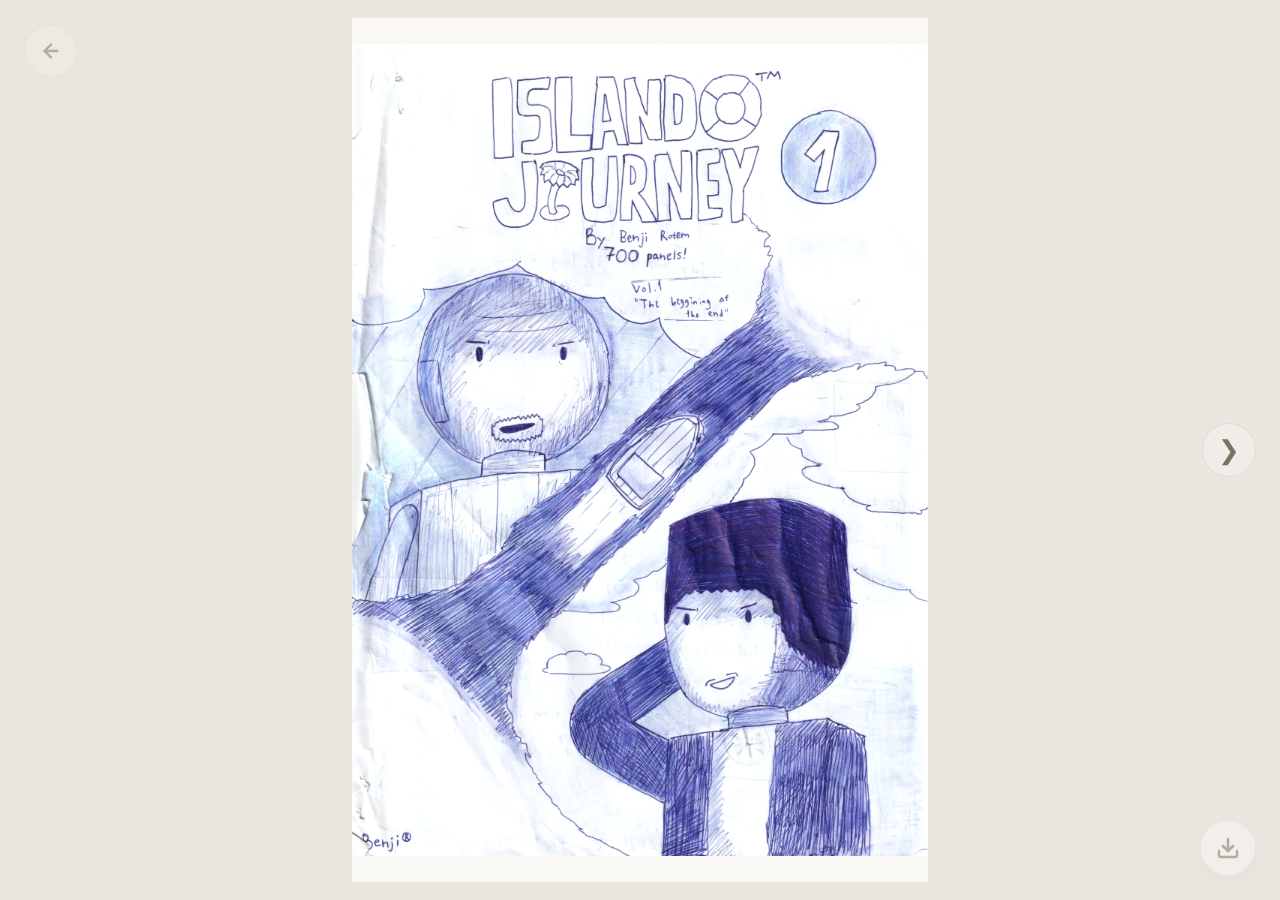
==== island-jurney-1/index.html @ 2cd05504 "benji's books" ====
<!DOCTYPE html>
<html lang="en">
<head>
    <meta charset="UTF-8">
    <meta name="viewport" content="width=device-width, initial-scale=1.0, maximum-scale=1.0, user-scalable=no">
    <title>Soft Elegant Photo Booklet</title>
    <!-- Your exact script references -->
    <script src="../scripts/turnjs4/extras/jquery.min.1.7.js"></script>
    <script src="../scripts/turnjs4/lib/turn.min.js"></script>
    <link rel="stylesheet" href="../css/comics.css">
</head>
<body>

    <!-- Loading Screen -->
    <div id="loader-overlay">
        <div class="spinner"></div>
        <div class="loader-text" id="load-progress">Loading pages (0%)</div>
    </div>

    <!-- Floating Back Button -->
    <a href="../index.html" id="floating-back-btn" title="Back to Library">
        <svg viewBox="0 0 24 24" fill="none" stroke="currentColor" stroke-width="2.5" stroke-linecap="round" stroke-linejoin="round">
            <line x1="19" y1="12" x2="5" y2="12"></line>
            <polyline points="12 19 5 12 12 5"></polyline>
        </svg>
    </a>

    <div id="viewport-wrapper">
        <button class="nav-btn" id="prev-btn">&#10094;</button>
        
        <div id="flipbook-wrapper">
            <div id="flipbook">
                <!-- Structural HTML built dynamically below -->
            </div>
        </div>

        <button class="nav-btn" id="next-btn">&#10095;</button>
    </div>

    <a href="./full/island-jurney-1.pdf" download="./full/island-jurney-1.pdf" id="floating-download-btn" title="Download the whole book">
        <svg viewBox="0 0 24 24" fill="none" stroke="currentColor" stroke-width="2.5" stroke-linecap="round" stroke-linejoin="round">
            <path d="M21 15v4a2 2 0 0 1-2 2H5a2 2 0 0 1-2-2v-4"></path>
            <polyline points="7 10 12 15 17 10"></polyline>
            <line x1="12" y1="15" x2="12" y2="3"></line>
        </svg>
    </a>

    <script>
        var totalPages = 66;
        var flipbook = $("#flipbook");
        var baseRatio = 1.333; 
        var loadedCount = 0;
    </script>
    <script src="../scripts/comics.js"></script>

</body>
</html>
---- css/comics.css ----
* {
    box-sizing: border-box;
}

body, html {
    margin: 0;
    padding: 0;
    width: 100%;
    height: 100%;
    background-color: #eae6df; /* Soft warm linen backdrop */
    overflow: hidden; 
    font-family: system-ui, sans-serif;
    display: flex;
    justify-content: center;
    align-items: center;
}

/* Fullscreen Loading Overlay */
#loader-overlay {
    position: fixed;
    top: 0; left: 0; width: 100%; height: 100%;
    background-color: #eae6df;
    z-index: 9999;
    display: flex;
    flex-direction: column;
    justify-content: center;
    align-items: center;
    transition: opacity 0.5s ease;
}

.spinner {
    width: 50px;
    height: 50px;
    border: 3px solid rgba(140, 131, 117, 0.2);
    border-top-color: #8c8375;
    border-radius: 50%;
    animation: spin 1s infinite linear;
}

.loader-text {
    margin-top: 15px;
    color: #8c8375;
    font-size: 0.9rem;
    letter-spacing: 1px;
}

@keyframes spin {
    0% { transform: rotate(0deg); }
    100% { transform: rotate(360deg); }
}

/* Maximized viewport wrapper with tiny vertical padding */
#viewport-wrapper {
    position: relative;
    width: 100vw;
    height: 100vh;
    display: flex;
    justify-content: center;
    align-items: center;
    padding: 5px 20px; 
}

#flipbook-wrapper {
    position: relative;
    display: block;
    margin: 0 auto;
    visibility: hidden; /* Prevent visual flashing during rendering calculations */
}

#flipbook {
    display: block;
    margin: 0 auto;
}

#flipbook .page-node {
    background-color: #faf8f5;
    overflow: hidden;
    width: 100%;
    height: 100%;
}

#flipbook img {
    width: 100%;
    height: 100%;
    object-fit: contain; 
    display: block;
    pointer-events: none; 
}

/* Soft center fold depth shadows */
#flipbook .odd .page-node {
    background-image: linear-gradient(to left, rgba(0,0,0,0.10) 0%, rgba(0,0,0,0.02) 4%, rgba(0,0,0,0) 10%);
}

#flipbook .even .page-node {
    background-image: linear-gradient(to right, rgba(0,0,0,0.10) 0%, rgba(0,0,0,0.02) 4%, rgba(0,0,0,0) 10%);
}

/* Soft Minimalist Navigation Arrows */
.nav-btn {
    position: absolute;
    top: 50%;
    transform: translateY(-50%);
    background: rgba(250, 248, 245, 0.4); 
    border: 1px solid rgba(140, 131, 117, 0.15);
    color: #7a7164;
    font-size: 1.6rem;
    width: 54px;
    height: 54px;
    border-radius: 50%;
    cursor: pointer;
    display: flex;
    align-items: center;
    justify-content: center;
    z-index: 100;
    transition: all 0.3s ease;
    backdrop-filter: blur(4px);
    -webkit-backdrop-filter: blur(4px);
}

.nav-btn:hover {
    background: rgba(250, 248, 245, 0.8);
    color: #4a443c;
    border-color: rgba(140, 131, 117, 0.3);
    box-shadow: 0 4px 12px rgba(0, 0, 0, 0.05);
}

#prev-btn { left: 24px; }
#next-btn { right: 24px; }

@media (max-width: 600px) {
    .nav-btn {
        width: 40px;
        height: 40px;
        font-size: 1.2rem;
    }
    #prev-btn { left: 8px; }
    #next-btn { right: 8px; }
}

/* download button */
#floating-download-btn {
    position: fixed;
    bottom: 24px;
    right: 24px;
    z-index: 1000;
    width: 56px;
    height: 56px;
    background-color: #faf8f5; /* Matches your paper color */
    color: #7a7164;            /* Matches your arrow button color */
    border: 1px solid rgba(140, 131, 117, 0.15);
    border-radius: 50%;
    display: flex;
    align-items: center;
    justify-content: center;
    cursor: pointer;
    opacity: 0.5;              /* Semi-transparent by default */
    transition: all 0.3s ease;
    text-decoration: none;
    box-shadow: 0 4px 12px rgba(0, 0, 0, 0.05);
    backdrop-filter: blur(4px);
    -webkit-backdrop-filter: blur(4px);
}

#floating-download-btn:hover {
    opacity: 1;                /* Fully visible on hover */
    background-color: #faf8f5;
    color: #4a443c;
    border-color: rgba(140, 131, 117, 0.3);
    box-shadow: 0 6px 16px rgba(0, 0, 0, 0.1);
    transform: translateY(-2px);
}

#floating-download-btn svg {
    width: 24px;
    height: 24px;
}

/* Shift position slightly on small mobile screens to prevent overlapping arrow buttons */
@media (max-width: 600px) {
    #floating-download-btn {
        bottom: 16px;
        right: 16px;
        width: 48px;
        height: 48px;
    }
    #floating-download-btn svg {
        width: 20px;
        height: 20px;
    }
}

/*Back button*/
#floating-back-btn {
    position: fixed;
    top: 24px;
    left: 24px;
    z-index: 1000;
    width: 54px;
    height: 54px;
    background-color: rgba(250, 248, 245, 0.4); /* Matches your arrow navigation background */
    color: #7a7164;            /* Matches your arrow navigation text color */
    border: 1px solid rgba(140, 131, 117, 0.15);
    border-radius: 50%;
    display: flex;
    align-items: center;
    justify-content: center;
    cursor: pointer;
    opacity: 0.5;              /* Semi-transparent by default */
    transition: all 0.3s ease;
    text-decoration: none;
    backdrop-filter: blur(4px);
    -webkit-backdrop-filter: blur(4px);
}

#floating-back-btn:hover {
    opacity: 1;                /* Fully visible on hover */
    background-color: rgba(250, 248, 245, 0.8);
    color: #4a443c;
    border-color: rgba(140, 131, 117, 0.3);
    box-shadow: 0 4px 12px rgba(0, 0, 0, 0.05);
}

#floating-back-btn svg {
    width: 22px;
    height: 22px;
}

/* Shift position slightly on small mobile screens to stay uniform with the arrow buttons */
@media (max-width: 600px) {
    #floating-back-btn {
        top: 16px;
        left: 16px;
        width: 40px;
        height: 40px;
    }
    #floating-back-btn svg {
        width: 18px;
        height: 18px;
    }
}
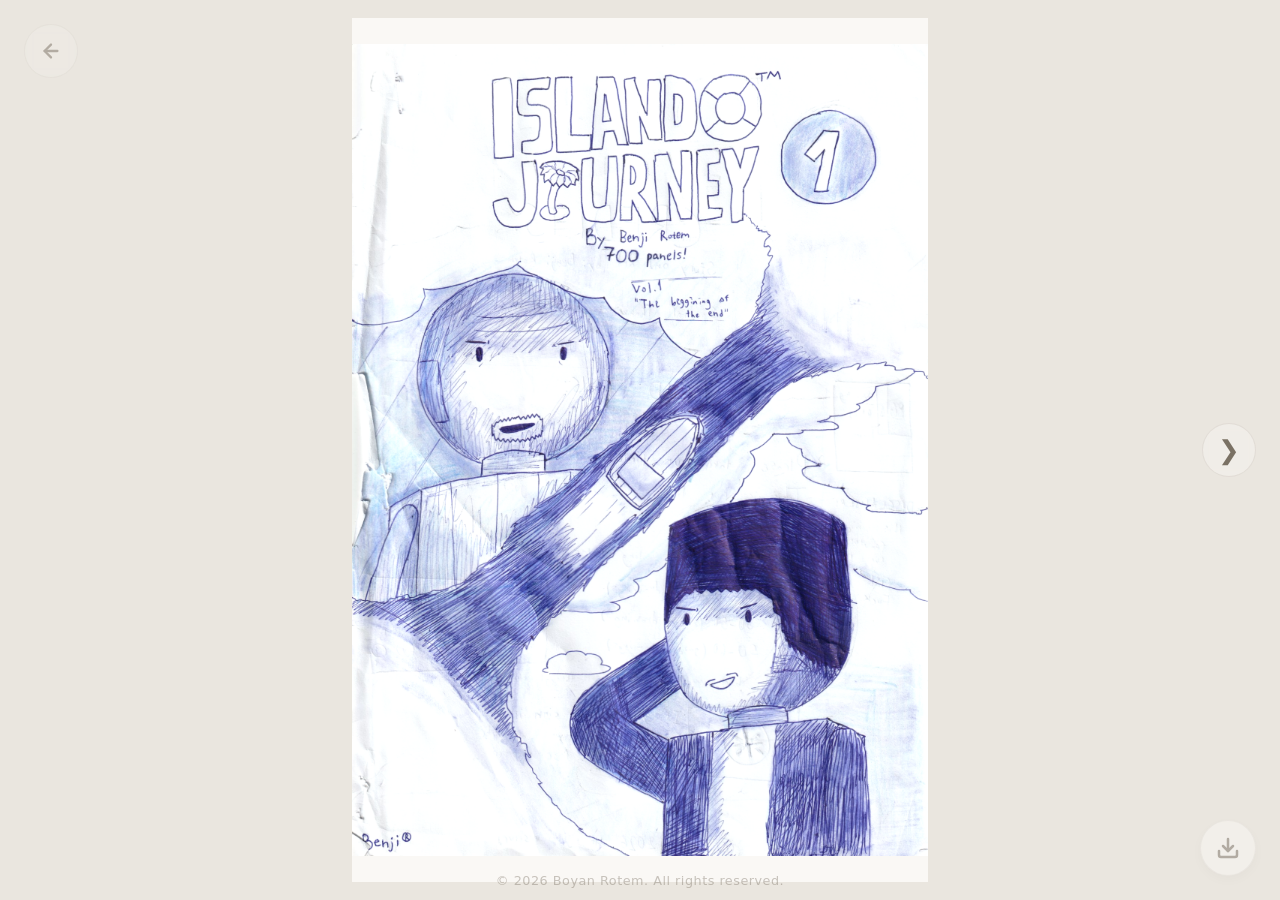
==== commit 8c74e86f: "Copyright note" ====
--- a/island-jurney-1/index.html
+++ b/island-jurney-1/index.html
@@ -3,11 +3,33 @@
 <head>
     <meta charset="UTF-8">
     <meta name="viewport" content="width=device-width, initial-scale=1.0, maximum-scale=1.0, user-scalable=no">
-    <title>Soft Elegant Photo Booklet</title>
+    <title>Benji's digital library! - Island Jurney 1</title>
     <!-- Your exact script references -->
     <script src="../scripts/turnjs4/extras/jquery.min.1.7.js"></script>
     <script src="../scripts/turnjs4/lib/turn.min.js"></script>
+    <link rel="stylesheet" href="../css/common.css">
     <link rel="stylesheet" href="../css/comics.css">
+
+    <link rel="apple-touch-icon" sizes="180x180" href="../images/favicon/apple-touch-icon.png">
+    <link rel="icon" type="image/png" sizes="32x32" href="../images/favicon/favicon-32x32.png">
+    <link rel="icon" type="image/png" sizes="16x16" href="../images/favicon/favicon-16x16.png">
+    <link rel="manifest" href="../images/favicon/site.webmanifest">
+    
+    <!-- Open Graph Metadata (Facebook, Scrapers) -->
+    <meta property="og:type" content="website">
+    <meta property="og:url" content="https://alonintheworld.com/benji-comics/island-jurney-1">
+    <meta property="og:title" content="Benjis Digital Library - Island Jurney 1">
+    <meta property="og:description" content="Read Benji's comics online! Explore the collection of interactive digital books!">
+    <meta property="og:image" content="https://alonintheworld.com/benji-comics/island-jurney-1/pages/01.png">
+    <meta property="og:image:width" content="1200">
+    <meta property="og:image:height" content="630">
+
+    <!-- Discord & Twitter Cards Meta Tags -->
+    <meta name="twitter:card" content="Benji's digital library!">
+    <meta name="twitter:title" content="Benjis Digital Library - Island Jurney 1">
+    <meta name="twitter:description" content="Read Benji's comics online! Explore the collection of interactive digital books!">
+    <meta name="twitter:image" content="https://alonintheworld.com/benji-comics/island-jurney-1/pages/01.png">
+
 </head>
 <body>
 
@@ -45,6 +67,11 @@
         </svg>
     </a>
 
+    <!-- Fixed Copyright Footer -->
+    <div id="floating-copyright">
+        &copy; <script>document.write(new Date().getFullYear());</script> Boyan Rotem. All rights reserved.
+    </div>    
+
     <script>
         var totalPages = 66;
         var flipbook = $("#flipbook");
--- a/css/common.css
+++ b/css/common.css
@@ -0,0 +1,28 @@
+#floating-copyright {
+    position: fixed;
+    bottom: 12px;
+    left: 50%;
+    transform: translateX(-50%);
+    z-index: 999; /* Sits right beneath navigation buttons but above the book background */
+    font-family: system-ui, -apple-system, sans-serif;
+    font-size: 0.8rem;
+    letter-spacing: 0.5px;
+    color: #7a7164;            /* Matches your arrow button text theme color */
+    opacity: 0.4;              /* Semi-transparent by default */
+    pointer-events: auto;
+    transition: opacity 0.3s ease, visibility 0.3s ease;
+    white-space: nowrap;
+    user-select: none;         /* Prevents accidental text highlights during mouse dragging */
+}
+
+#floating-copyright:hover {
+    opacity: 1;                /* Fully vibrant when hovered */
+}
+
+/* Keep it legible on small mobile screens */
+@media (max-width: 600px) {
+    #floating-copyright {
+        font-size: 0.75rem;
+        bottom: 8px;
+    }
+}
--- a/css/comics.css
+++ b/css/comics.css
@@ -60,12 +60,26 @@
     padding: 5px 20px; 
 }
 
+/*
 #flipbook-wrapper {
     position: relative;
     display: block;
     margin: 0 auto;
-    visibility: hidden; /* Prevent visual flashing during rendering calculations */
-}
+    visibility: hidden; 
+}
+*/
+#flipbook-wrapper {
+    position: relative;
+    display: block;
+    margin: 0 auto;
+    visibility: hidden;
+    
+    /* ADD THESE LINES FOR MOUSE WHEEL ZOOM SUPPORT: */
+    transform-origin: center center; /* Ensures it zooms from the middle fold out */
+    will-change: transform;          /* Forces GPU optimization to prevent blurring */
+    transition: transform 0.1s ease-out;
+}
+
 
 #flipbook {
     display: block;
